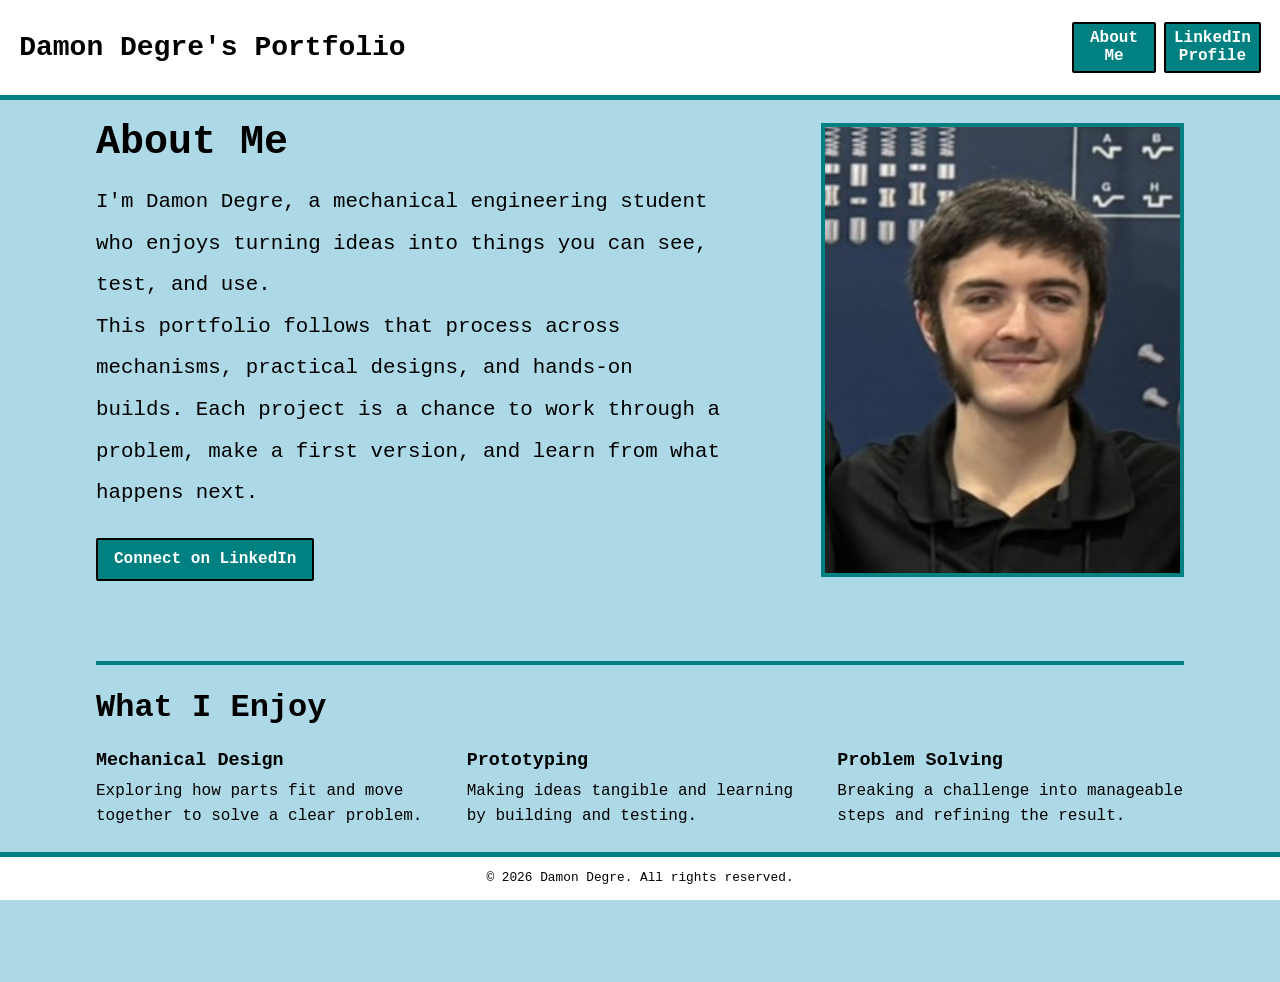
==== about.html @ d74cdd4e "Added "About Me" section" ====
<!DOCTYPE html>
<html lang="en">
<head>
    <meta charset="UTF-8">
    <meta name="viewport" content="width=device-width, initial-scale=1">
    <title>About Me | Damon Degre</title>
    <link rel="stylesheet" href="style.css?v=about">
</head>
<body>

<div id="site-header"></div>

<main class="about-page">
    <section class="about-intro" aria-labelledby="about-title">
        <div>
            <h1 id="about-title">About Me</h1>
            <p>I'm Damon Degre, a mechanical engineering student who enjoys turning ideas into things you can see, test, and use. <br>
            This portfolio follows that process across mechanisms, practical designs, and hands-on builds. Each project is a chance to work through a problem, make a first version, and learn from what happens next.</p>
            <a class="about-link" href="https://www.linkedin.com/in/damon-degre-078812272/">Connect on LinkedIn</a>
        </div>
        <figure class="about-portrait">
            <img class="about-portrait-frame" src="images/me.JPEG" alt="Portrait of Damon Degre">
        </figure>
    </section>

    <section class="about-section" aria-labelledby="about-focus-title">
        <h2 id="about-focus-title">What I Enjoy</h2>
        <div class="about-focus-grid">
            <div>
                <h3>Mechanical Design</h3>
                <p>Exploring how parts fit and move together to solve a clear problem.</p>
            </div>
            <div>
                <h3>Prototyping</h3>
                <p>Making ideas tangible and learning by building and testing.</p>
            </div>
            <div>
                <h3>Problem Solving</h3>
                <p>Breaking a challenge into manageable steps and refining the result.</p>
            </div>
        </div>
    </section>
</main>

<div id="site-footer"></div>

<script src="site-chrome.js"></script>
</body>
</html>
---- style.css ----
.fixed-header {
    position: fixed;
    top: 0;
    left: 0;
    width: 100%;
    height: clamp(4.5rem, 10vw, 6.25rem);
    padding: 0.5rem clamp(0.35rem, 1.5vw, 1.5rem);
    box-sizing: border-box;
    display: flex;
    align-items: center;
    justify-content: space-between;
    background-color: white;
    color: black;
    z-index: 1000;
    flex-wrap: nowrap;
    gap: 0.5rem;
    font-size: clamp(0.75rem, 2.5vw, 2rem);
    line-height: 1.25;
    font-family: "Courier New", monospace;
    border-bottom: 5px solid teal;
    font-weight: bold;
}

.fixed-footer {
    position: fixed;
    bottom: 0;
    left: 0;
    width: 100%;
    height: clamp(1rem, 4vw, 3rem);
    min-height: clamp(0.5rem, 2vw, 2rem);
    padding: 0.65rem 1rem;
    box-sizing: border-box;
    display: flex;
    align-items: center;
    justify-content: center;
    background-color: white;
    color: black;
    z-index: 1000;
    flex-wrap: wrap;
    gap: 0.5rem 1rem;
    font-size: clamp(0.25rem, 1vw, 0.75rem);
    line-height: 1;
    font-family: "Courier New", monospace;
    border-top: 5px solid teal;
}

.fixed-footer p {
    margin: 0;
    line-height: 1;
    font-size: clamp(0.65rem, 1vw, 0.85rem);
}

.header-title {
    min-width: 0;
    flex: 0 1 auto;
    overflow-wrap: anywhere;
    font-size: clamp(0.75rem, 2.5vw, 1.75rem);
    font-weight: bold;
    color: black;
}

.header-links {
    display: flex;
    flex: 1 1 0;
    min-width: 0;
    align-items: center;
    justify-content: flex-start;
    flex-direction: row-reverse;
    flex-wrap: nowrap;
    gap: clamp(0.15rem, 0.8vw, 0.5rem);
    overflow-x: auto;
}

.button {
    flex: 0 0 clamp(3.75rem, 5vw, 5rem);
    background-color: teal;
    color: white;
    padding: clamp(0.1rem, 1vw, 0.4rem) clamp(0.15rem, 0.75vw, 0.5rem);
    font-size: clamp(0.6rem, 2vw, 1rem);
    line-height: 1.1;
    text-align: center;
    white-space: normal;
    overflow-wrap: normal;
    word-break: normal;
    border-radius: 2px;
    border: 2px solid black;
}

.button1 {
    background-color: teal;
    color: white;
    padding: clamp(0.3rem, 2vw, 0.7rem) clamp(0.5rem, 4vw, 1.5rem);
    min-width: clamp(10rem, 16vw, 14rem);
    min-height: clamp(3.5rem, 5vw, 4.5rem);
    display: flex;
    align-items: center;
    justify-content: center;
    font-size: clamp(1.1rem, 2.5vw, 1.5rem);
    font-weight: bold;
    border-radius: 3px;
    border: 2px solid black;
    width: fit-content;
    margin: 2rem auto;
}

body {
    background-color: lightblue;
    font-family: "Georgia", "Courier New", monospace;
    padding-bottom: 6rem;
}

h1 {
    font-size: clamp(1.75rem, 5vw, 2.5rem);
    margin-top: 0;
    text-align: center;
    padding-top: 7rem;
}

h2 {
    font-size: clamp(1.75rem, 5vw, 2.5rem);
    margin-top: 0;
    text-align: center;
    padding-bottom: 0.5rem;
}

p {
    font-size: clamp(1rem, 2.5vw, 1.3rem);
    line-height: 2;
}

a {
    text-decoration: none;
}

hr,
#project-page hr {
    width: 90%;
    margin: 2.5rem auto;
    height : 4px;
    background-color: teal;
    border: none;
}

.featured-carousel {
    --project-card-gap: clamp(1rem, 2vw, 1.5rem);
    width: min(calc(100% - 2rem), 72rem);
    margin-inline: auto;
    display: grid;
    grid-template-columns: 2.75rem minmax(0, 1fr) 2.75rem;
    align-items: center;
    gap: 0.5rem;
}

.project-carousel-track {
    min-width: 0;
    display: flex;
    gap: var(--project-card-gap);
    overflow-x: auto;
    overscroll-behavior-x: contain;
    scroll-snap-type: x mandatory;
    scrollbar-width: none;
}

.project-carousel-track::-webkit-scrollbar {
    display: none;
}

.project-carousel-track[data-card-count="1"] .project-card {
    flex-basis: 100%;
}

.project-carousel-track[data-card-count="2"] .project-card {
    flex-basis: calc((100% - var(--project-card-gap)) / 2);
}

.carousel-empty {
    flex: 0 0 100%;
    margin: 0;
    padding: 1rem;
    text-align: center;
}

.carousel-control {
    width: 2.75rem;
    aspect-ratio: 1;
    display: grid;
    place-items: center;
    padding: 0;
    border: 2px solid teal;
    border-radius: 2px;
    background: white;
    color: teal;
    font: inherit;
    font-size: 1.5rem;
    cursor: pointer;
}

.carousel-control:hover:not(:disabled) {
    background: teal;
    color: white;
}

.carousel-control:disabled {
    opacity: 0.4;
    cursor: not-allowed;
}

.project-card {
    flex: 0 0 calc((100% - var(--project-card-gap) - var(--project-card-gap)) / 3);
    min-width: 0;
    box-sizing: border-box;
    display: flex;
    flex-direction: column;
    border: 1px solid #ccc;
    border-radius: 8px;
    overflow: hidden;
    background: white;
    scroll-snap-align: start;
}

@media (max-width: 900px) {
    .project-card {
        flex-basis: calc((100% - var(--project-card-gap)) / 2);
    }
}

@media (max-width: 600px) {
    .project-card,
    .project-carousel-track[data-card-count="2"] .project-card {
        flex-basis: 100%;
    }
}

.all-projects-page {
    padding-bottom: 2rem;
}

.all-projects-grid {
    width: min(calc(100% - 2rem), 72rem);
    margin: 0 auto;
    display: grid;
    grid-template-columns: repeat(auto-fill, minmax(min(100%, 17rem), 1fr));
    align-items: stretch;
    gap: clamp(1rem, 2vw, 1.5rem);
}

.project-image {
    width: 100%;
    aspect-ratio: 16 / 10;
    object-fit: cover;
    display: block;
}

#project-image {
    display: block;
    width: min(90%, 48rem);
    aspect-ratio: 16 / 12;
    object-fit: cover;
    margin: 1rem auto;
    border-radius: 8px;
    border: 4px solid teal;
}

.project-detail-meta {
    display: flex;
    flex-direction: column;
    align-items: center;
    gap: 0.25rem;
    margin-bottom: 1rem;
    text-align: center;
}

.project-detail-meta p {
    margin: 0;
    font-size: clamp(1.15rem, 2vw, 1.5rem);
    line-height: 1.3;
}

.project-list-detail {
    margin-block: 1rem;
    font-size: clamp(1rem, 2.5vw, 1.3rem);
    line-height: 2;
}

.project-detail-list {
    margin: 0.35rem 0 0;
    padding-left: 1.5rem;
    line-height: inherit;
}

.project-detail-list li + li {
    margin-top: 0.2rem;
}

.project-info {
    display: flex;
    flex: 1;
    flex-direction: column;
    padding: clamp(0.875rem, 2.5vw, 1.25rem);
}

.project-info h3 {
    margin: 0 0 0.5rem;
    min-height: 2.4em;
    font-size: clamp(1.15rem, 2vw, 1.5rem);
    line-height: 1.2;
    overflow-wrap: anywhere;
    display: -webkit-box;
    -webkit-box-orient: vertical;
    line-clamp: 2;
    -webkit-line-clamp: 2;
    overflow: hidden;
}

.project-categories,
.project-description {
    font-size: clamp(0.875rem, 1.5vw, 1rem);
    line-height: 1.5;
    overflow-wrap: anywhere;
}

.project-categories {
    display: -webkit-box;
    min-height: 3em;
    margin: 0 0 0.5rem;
    -webkit-box-orient: vertical;
    line-clamp: 2;
    -webkit-line-clamp: 2;
    overflow: hidden;
}

.project-description {
    display: -webkit-box;
    min-height: 4.5em;
    margin: 0;
    -webkit-box-orient: vertical;
    line-clamp: 3;
    -webkit-line-clamp: 3;
    overflow: hidden;
}

.project-meta {
    font-size: clamp(0.875rem, 1.5vw, 1rem);
    min-height: 1.5em;
    margin-top: auto;
    text-align: center;
    line-height: 1.5;
    overflow-wrap: anywhere;
    display: flex;
    align-items: center;
    flex-wrap: wrap;
    justify-content: space-between;
    gap: 0.25rem 0.75rem;
}

.project-description {
    color: #555;
}

.project-link {
    display: inline-block;
    min-height: 1.5em;
    margin-top: 0.5rem;
    font-size: clamp(0.875rem, 1.5vw, 1rem);
    line-height: 1.5;
    color: teal;
}

.project-link:visited {
    color: teal;
}

#project-log {
    margin-block: 1em;
    font-size: clamp(1rem, 2.5vw, 1.3rem);
    line-height: 2;
    white-space: pre-wrap;
}

.project-log-media {
    margin: 1rem 0;
}

.project-log-media img,
.project-log-media video {
    display: block;
    width: min(100%, 48rem);
    max-height: 65vh;
    height: auto;
    object-fit: contain;
    margin-inline: auto;
}

.project-log-media iframe {
    display: block;
    width: min(100%, 48rem);
    aspect-ratio: 16 / 9;
    border: 0;
    margin-inline: auto;
}

.project-year {
    font-size: clamp(0.8rem, 1.3vw, 0.9rem);
    color: #888;
}

.about-page {
    width: min(calc(100% - 2rem), 68rem);
    margin: 0 auto;
    padding: 7rem 0 2rem;
}

.about-intro {
    display: grid;
    grid-template-columns: minmax(0, 1.4fr) minmax(13rem, 0.8fr);
    align-items: center;
    gap: clamp(2rem, 7vw, 6rem);
}

.about-page h1 {
    padding-top: 0;
    margin: 0 0 1rem;
    text-align: left;
}

.about-page h2 {
    margin: 0 0 1rem;
    text-align: left;
    font-size: clamp(1.4rem, 3vw, 2rem);
}

.about-page p {
    margin: 0 0 1rem;
}

.about-kicker {
    margin-bottom: 0.5rem !important;
    color: #006b68;
    font-family: "Courier New", monospace;
    font-size: 0.95rem !important;
    font-weight: bold;
    line-height: 1.4 !important;
    text-transform: uppercase;
}

.about-lede {
    font-size: clamp(1.2rem, 2.5vw, 1.65rem) !important;
    line-height: 1.55 !important;
}

.about-portrait {
    margin: 0;
}

.about-portrait-frame {
    display: block;
    width: 100%;
    aspect-ratio: 4 / 5;
    border: 4px solid teal;
    box-sizing: border-box;
    background-color: #d7e8e7;
    object-fit: cover;
}

.about-portrait figcaption {
    margin-top: 0.5rem;
    font-family: "Courier New", monospace;
    font-size: 0.9rem;
    font-weight: bold;
}

.about-link {
    display: inline-block;
    margin-top: 0.5rem;
    padding: 0.65rem 1rem;
    border: 2px solid black;
    border-radius: 2px;
    background-color: teal;
    color: white;
    font-weight: bold;
}

.about-section {
    margin-top: clamp(3rem, 7vw, 5rem);
    padding-top: 1.5rem;
    border-top: 4px solid teal;
}

.about-focus-grid {
    display: grid;
    grid-template-columns: repeat(3, minmax(0, 1fr));
    gap: 1.5rem;
}

.about-focus-grid h3 {
    margin: 0 0 0.5rem;
    font-size: 1.15rem;
}

.about-focus-grid p {
    font-size: 1rem;
    line-height: 1.6;
}

@media (max-width: 650px) {
    .about-intro {
        grid-template-columns: minmax(0, 1fr);
        gap: 1.5rem;
    }

    .about-portrait {
        width: min(100%, 22rem);
        margin-inline: auto;
    }

    .about-focus-grid {
        grid-template-columns: minmax(0, 1fr);
        gap: 0.5rem;
    }
}
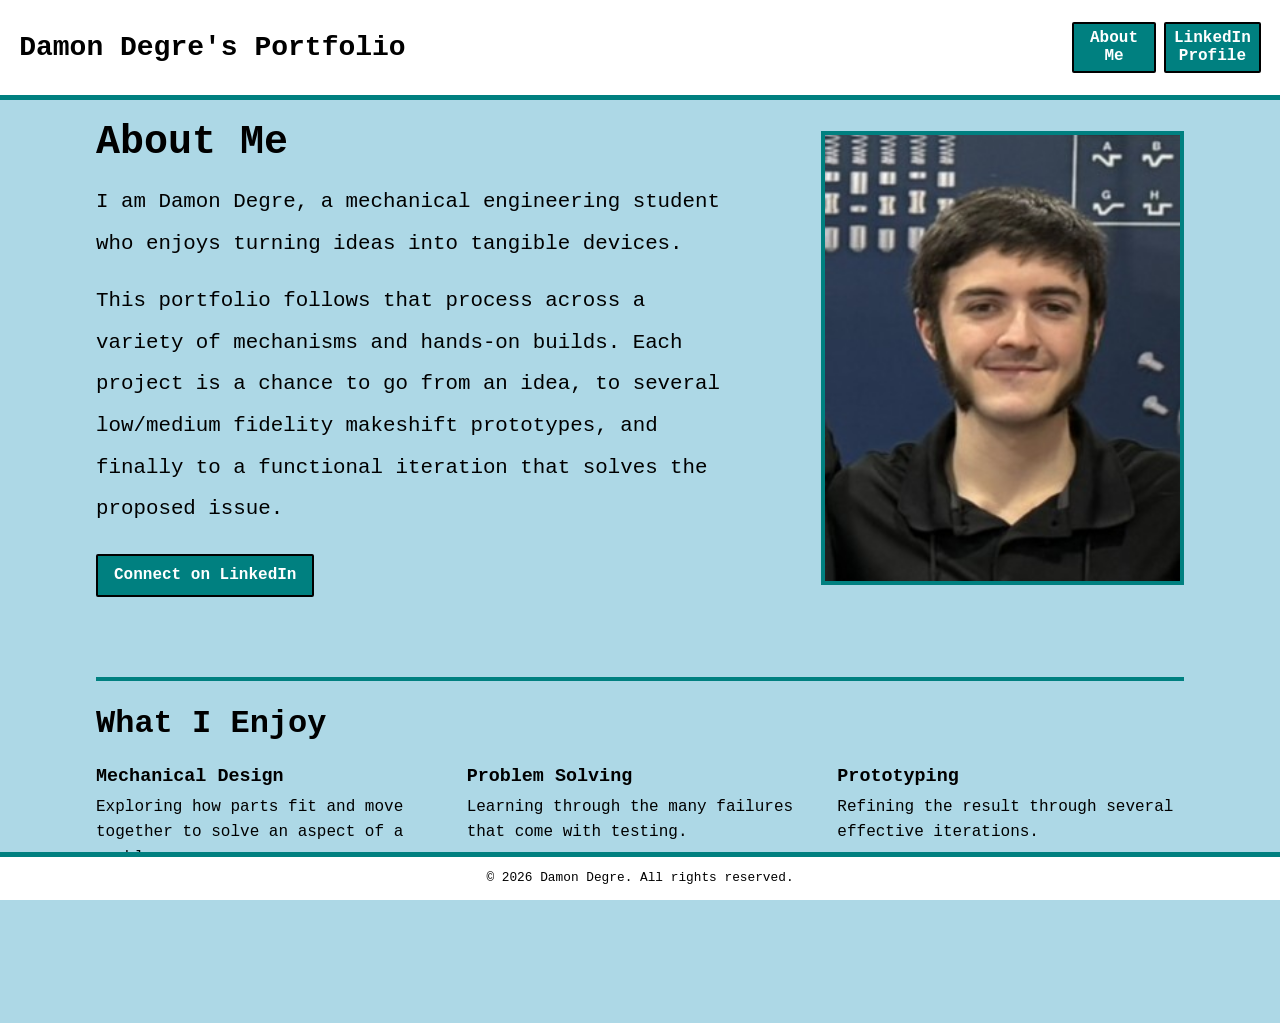
==== commit e7cdfc25: "Updated About Section" ====
--- a/about.html
+++ b/about.html
@@ -14,8 +14,11 @@
     <section class="about-intro" aria-labelledby="about-title">
         <div>
             <h1 id="about-title">About Me</h1>
-            <p>I'm Damon Degre, a mechanical engineering student who enjoys turning ideas into things you can see, test, and use. <br>
-            This portfolio follows that process across mechanisms, practical designs, and hands-on builds. Each project is a chance to work through a problem, make a first version, and learn from what happens next.</p>
+            <p>I am Damon Degre, a mechanical engineering student who enjoys turning ideas into tangible devices. 
+                <br>
+            </p>
+            <p>This portfolio follows that process across a variety of mechanisms and hands-on builds. 
+                Each project is a chance to go from an idea, to several low/medium fidelity makeshift prototypes, and finally to a functional iteration that solves the proposed issue.</p>
             <a class="about-link" href="https://www.linkedin.com/in/damon-degre-078812272/">Connect on LinkedIn</a>
         </div>
         <figure class="about-portrait">
@@ -28,15 +31,15 @@
         <div class="about-focus-grid">
             <div>
                 <h3>Mechanical Design</h3>
-                <p>Exploring how parts fit and move together to solve a clear problem.</p>
+                <p>Exploring how parts fit and move together to solve an aspect of a problem.</p>
+            </div>
+            <div>
+                <h3>Problem Solving</h3>
+                <p>Learning through the many failures that come with testing.</p>
             </div>
             <div>
                 <h3>Prototyping</h3>
-                <p>Making ideas tangible and learning by building and testing.</p>
-            </div>
-            <div>
-                <h3>Problem Solving</h3>
-                <p>Breaking a challenge into manageable steps and refining the result.</p>
+                <p>Refining the result through several effective iterations.</p>
             </div>
         </div>
     </section>
